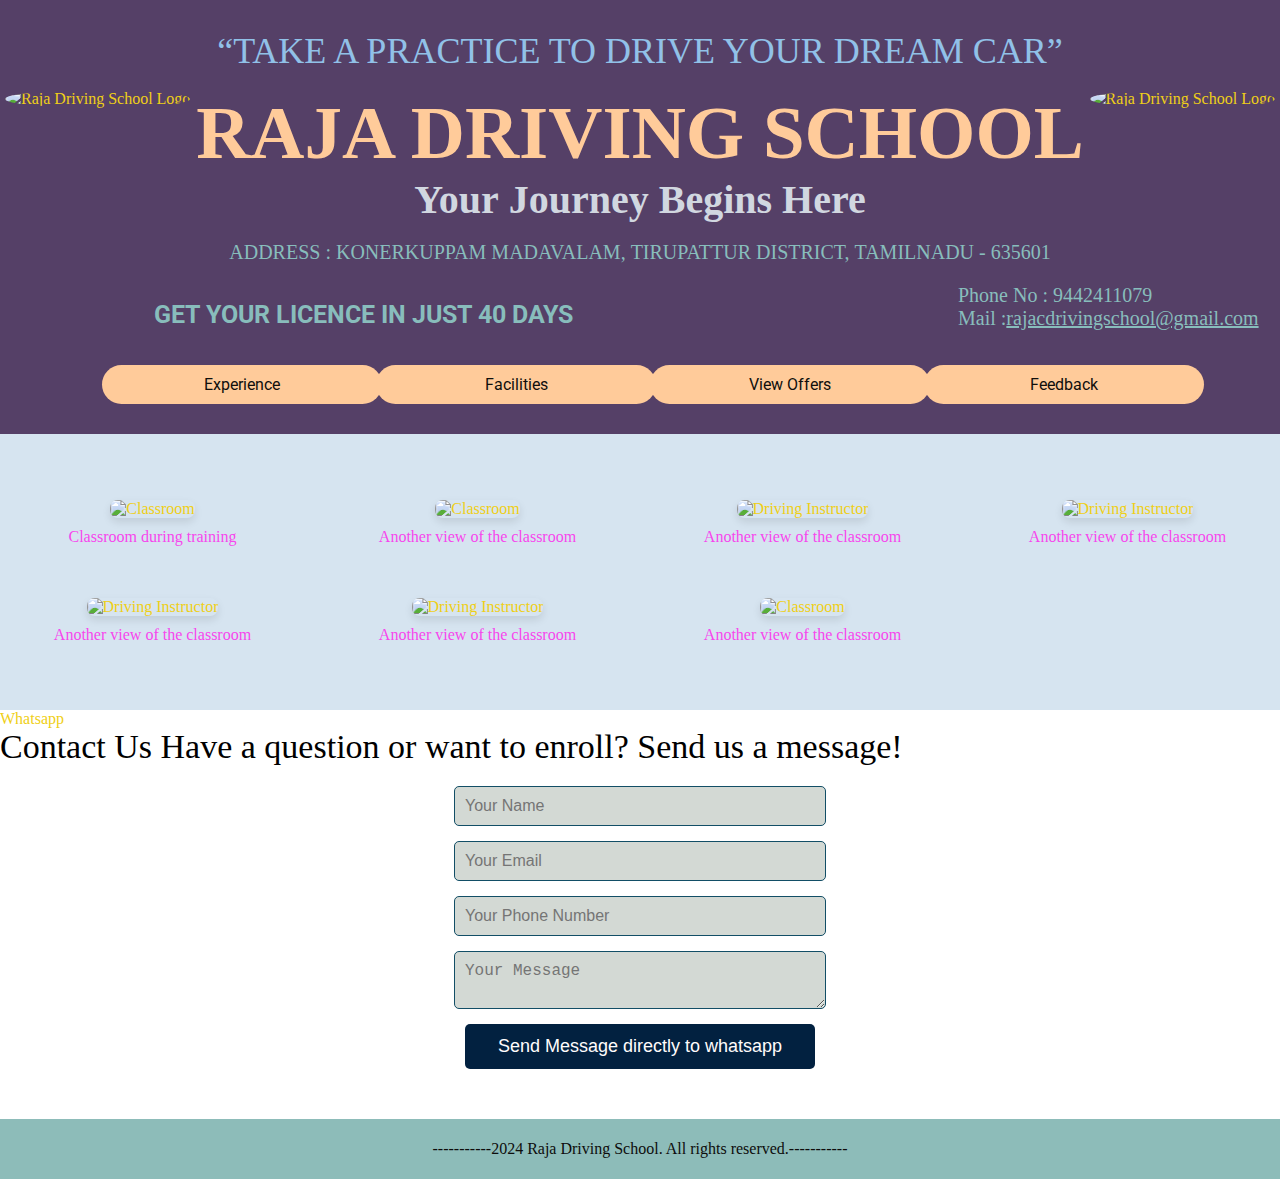
==== index.html @ 4eda8427 "Add files via upload" ====
<!DOCTYPE html>
<html lang="en">
<head>
    <meta charset="UTF-8">
    <meta name="viewport" content="width=device-width, initial-scale=1.0">
    <title>RAJA DRIVING SCHOOL</title>
    <link rel="preconnect" href="https://fonts.googleapis.com">
    <link rel="preconnect" href="https://fonts.gstatic.com" crossorigin>
    <link href="https://fonts.googleapis.com/css2?family=Adamina&family=Alfa+Slab+One&family=Roboto:ital,wght@0,100;0,300;0,400;0,500;0,700;0,900;1,100;1,300;1,400;1,500;1,700;1,900&family=Sedan+SC&display=swap" rel="stylesheet">
    <link rel="stylesheet" href="styles.css"/>
</head>
<body>
    <!-- Header section -->
     <header>
        <div class="header-title">
            <q class="animated-text">TAKE A PRACTICE TO DRIVE YOUR DREAM CAR</q>
        </div>
        <br/>
        <div class="title">
            <div class="L-img-1">
                <img src="images/L_logo.jpg" alt="Raja Driving School Logo" class="logo">
            </div>
            <div>
                <span class="title-1">RAJA DRIVING SCHOOL</span>
                <span class="title-2">Your&nbsp;Journey&nbsp;Begins&nbsp;Here</span>
                <br/>
                <br/>
                <span class="title-3"><g>ADDRESS&nbsp;:&nbsp;KONERKUPPAM&nbsp;MADAVALAM,&nbsp;TIRUPATTUR&nbsp;DISTRICT,&nbsp;TAMILNADU&nbsp;-&nbsp;635601</g></span>
            </div>
            <div class="L-img-2">
                <img src="images/L_logo.jpg" alt="Raja Driving School Logo" class="logo">
            </div>
        </div>
        <div class="menu">
              <div class="left-menu">
                    <p>
                        <o>GET&nbsp;YOUR&nbsp;LICENCE&nbsp;IN&nbsp;JUST&nbsp;40&nbsp;DAYS</o>   
                    </p>
                    
              </div>
              <div class="right-menu">
                  <span> <z>Phone&nbsp;No&nbsp;:&nbsp;9442411079</z></span>
                  <br/>
                  <span><z>Mail :<u>rajacdrivingschool@gmail.com</u></z></span>
              </div>
        </div>
        <div class="dropdown">
            <div class="drop-menu">
                <div>
                    <button id="experienceBtn">Experience</button>
                </div>
                <div>
                    <button id="facilitiesBtn">Facilities</button>
                </div>
                <div>
                    <button id="offersBtn">View Offers</button>
                </div>
                <div>
                    <button id="feedbackBtn">Feedback</button>
                </div>
            </div>     
                 
        </div>
     </header>
     <main>
            <!-- MENU SECTION STARTS -->

                <section id="experience" class="hidden">
                    <div class="container">
                        <h2>20+ Years of Experience</h2>
                        <p>Raja Driving School has been providing quality driving education for over 20+ years. Our experienced instructors ensure a safe and effective learning experience for all students.</p>
                    </div>
                </section>  

                <div id="offersContainer" style="display: none;">
                    <h2>Special Offers</h2>
                    <ul id="offersList">

                    </ul>
                </div>

                <section id="feedbackSection" class="hidden">
                        <h2>Share Your Feedback</h2>
                        <form id="feedbackForm">
                            <textarea id="feedbackMessage" placeholder="Write your feedback here" rows="10" cols="30" required></textarea>
                            <br/>
                            <button type="submit">Submit Feedback</button>
                        </form>
                </section>
                <section id="allFeedbacksSection" class="hidden">
                        <h2>All Feedbacks</h2>
                        <ul id="feedbackList"></ul>
                </section>

                <!-- Content Section for "Facilities" (Initially Hidden) -->
                <section id="facilities" class="hidden">
                    <div class="container">
                        <h2>Our&nbsp;Facilities</h2>
                        <ul>
                            <li>If you're in Tirupattur, we offer convenient pick-up from nearby stops for your driving lessons.</li>
                            <li>Our driving school provides training with the latest driving car models for your comfort and safety.</li>
                            <li>We accommodate your schedule by offering driving lessons that align with your office or college timings.</li>
                            <li>Flexible scheduling for students</li>
                        </ul>
                    </div>
                </section>
            <!-- MENU SECTION ENDS -->
            <!-- PHOTO GALLERY SECTION  -->
             <!-- Photo Gallery Section -->
            <section id="gallery">
                <div class="container">
                
                    <div class="photo-grid">
                        <figure>
                            <img src="images/IMG_20240509_194038.jpg" alt="Classroom">
                            <figcaption class="caption">Classroom during training</figcaption>
                        </figure>
                        <figure>
                            <img src="images/IMG_20240509_194102.jpg" alt="Classroom">
                            <figcaption class="caption">Another view of the classroom</figcaption>
                        </figure>
                        <figure>
                            <img src="images/IMG_20240509_194141.jpg" alt="Driving Instructor">
                            <figcaption class="caption">Another view of the classroom</figcaption>
                        </figure> 
                        <figure>
                            <img src="images/IMG_20240509_194228.jpg" alt="Driving Instructor">
                            <figcaption class="caption">Another view of the classroom</figcaption>
                        </figure> 
                        <figure>
                            <img src="images/IMG-20190316-WA0002.jpg" alt="Driving Instructor">
                            <figcaption class="caption">Another view of the classroom</figcaption>
                        </figure>
                        <figure>
                            <img src="images/IMG-20190316-WA0012.jpg" alt="Driving Instructor">
                            <figcaption class="caption">Another view of the classroom</figcaption>
                        </figure> 
                        <figure>
                            <img src="images/IMG_20240509_194102.jpg" alt="Classroom">
                            <figcaption class="caption">Another view of the classroom</figcaption>
                        </figure>
                    
                    </div>
                </div>
            </section>
            
            Whatsapp



<section id="contact">
    <div class="container">
       
        <d>Contact Us Have a question or want to enroll? Send us a message!</d>
        <form id="contactForm" action="submit.php" method="post">
            <input type="text" name="name" id="name" placeholder="Your Name" required>
            <input type="email" name="email" id="email" placeholder="Your Email" required>
            <input type="tel" name="phone" id="phone" placeholder="Your Phone Number" required>
            <textarea name="message" id="message" placeholder="Your Message" required></textarea>
            <button type="button" onclick="sendWhatsAppMessage()">Send Message directly to whatsapp</button>

            <link rel="preconnect" href="https://fonts.googleapis.com">
    <link rel="preconnect" href="https://fonts.gstatic.com" crossorigin>
    <link href="https://fonts.googleapis.com/css2?family=Adamina&family=Alfa+Slab+One&family=Roboto:ital,wght@0,100;0,300;0,400;0,500;0,700;0,900;1,100;1,300;1,400;1,500;1,700;1,900&family=Sedan+SC&display=swap" rel="stylesheet">
    <link rel="stylesheet" href="styles.css">
    
        </form>
    </div>
</section>
     </main>
     <footer>
        <div class="container">
            <p>-----------2024 Raja Driving School. All rights reserved.-----------</p>
        </div>
     </footer>
     <script src="scripts.js"></script>
</body>
</html>
---- styles.css ----
/* language: CSS */

/* Reset default margin and padding */
body, html {
    margin: 0;
    padding: 0;
    font-family: Arial, sans-serif;
    color: #efcf17;
}

body{
    font-family: 'Inter';
}

/* HEADER STARTS  */
header{
    background-color: #554067;
    padding: 30px 2px;
}
.animated-text {
    font-size: 36px;
    color: hsl(207, 66%, 74%);
    animation: slide-in 5s ease forwards;
}
.header-title{
    text-align: center;
}
.logo{
    width: 100px;
    height: 100px;
    border-radius: 190%;
    animation: logoSpin 3s infinite linear;
}
@keyframes logoSpin {
    0% {
        transform: rotateY(odeg)
    }
    100% {
        transform: rotateY(360deg)
    }
}
.title{
    display: grid;
    grid-template-columns: 15% 70% 15%;
}
.title div{ 
     text-align: center;
}
.title-1{
    font: Alfa Slab One;
    color:#FFCB9A;
    font-size: 75px;
    font-weight: bold;
}
.title-2{
    color: #d1d7e0;
    font-size: 40px;
    text-align: center;
    font-weight: bold;
    word-wrap: break-word
}
.title-3{
    color: #88bdbc;
    font-size: 20px;
    word-wrap: break-word
}
/* MENU SECTION OF HEADER STARTS HERE  */
.menu{
    padding: 20px 2px;
    display: flex;
}
.left-menu{
    flex: 3;
}
.right-menu{
    flex:1;
}
.left-menu p{
    margin-left:150px;
}
z{
    font: bolder;
    font-size: 20px;
    color: #88bdbc;
}
o{
    font-size: 25px;
    font-weight: bolder;
    font-family: 'Roboto';
    color:#88bdbc;
}

.drop-menu{
    display: grid;
    grid-template-columns: 25% 25% 25% 25%;
    text-align: center;
    grid-gap: 5px;
    padding: 0px 100px;
}
.drop-menu  button{
    padding: 10px 20px;
    width: 280px;
    font-size: 1rem;
    background-color: #ffcb9a; 
    color: #100f0d;
    cursor: pointer;
    border-style:hidden ;
    border-radius: 900px;
    font-family: roboto;
}
.drop-menu  button:hover{
    background-color: #d67d30; /*all buttons color change after touching*/
}


/* MENU SECTION OF HEADER ENDS HERE  */

/* HEADER ENDS  */


/* MAIN STARTS  */

.hidden {
    display: none;
}
/* EXPERIENCE  */
#experience {
    background-color:#ffffff; 
    padding: 5px;
    margin-left: 20px;
    margin-top: 10px;
}
#experience h2 {
    font-size: 34px; 
    color: #333;
    
}
#experience p {
    font-size: 20px;
    color: #0d9832;
}
/* FACILITIES  */
/* Content section styles */
#facilities {
    background-color: #ffffff;
    padding: 0px;
    display: none; /* Initially hidden */
}

#facilities h2 {
    font-size: 40px;
    color: #333;
    margin-left: 20px;
    margin-top: -10px;
}

#facilities ul {
    list-style-type: disc;
    padding-left: 70px;
}

#facilities li {
    font-size: 18px;
    color: #0d9832;
    margin-top: -10px;
    margin-right: 40px;
    line-height: 35px;
}
/* OFFERS  */
#offersContainer h2 {
    color: #000000; /* Set text color */
    margin-left: 20px;
    font-size: 34px; /* Set font size */
    margin-bottom: 15px; 
    margin-top: 40px;/* Add margin below the heading */
}
/* Styles for the list inside the container */
#offersList li {
    padding: 0.5px; /* Remove default padding */
    margin-top: -20px;
}

/* Styles for list items within the list */
#offersList li {
    font-size: 18px;
    color: #0d9832;
    margin-top: -10px;
    margin-right: 40px;
    line-height: 35px;
}

#feedbackSection h2{
    color: #000000; /* Set text color */
    margin-left: 20px;
    font-size: 34px; /* Set font size */
    margin-bottom: 15px; 
    margin-top: 40px;/* Add margin below the heading */
}
#feedbackForm{
    margin-left: 20px;
    padding: 10px;
}
#feedbackForm button{
    padding: 10px 20px;
    width: 280px;
    font-size: 1rem;
    background-color: #ffcb9a; 
    color: #100f0d;
    cursor: pointer;
    border-style:hidden ;
    border-radius: 900px;
    font-family: roboto;
    margin-top: 20px;
}

#gallery{
    padding: 50px 0;
    background-color: #d6e4f0;
    text-align: center;
}
.photo-grid {
    display: grid;
    grid-template-columns: repeat(auto-fit, minmax(300px, 1fr));
    grid-gap: 20px;
}

.photo-grid img {
    width: 100%;
    border-radius: 8px;
    box-shadow: 0 4px 8px rgba(0, 0, 0, 0.1);
}

.caption {
    font-size: 16px;
    margin-top: 10px;
    font: 600;
    color: #f646ed;
}

/* Input styles */
#contactForm input[type="text"],
#contactForm input[type="email"],
#contactForm input[type="tel"],
#contactForm textarea {
    width: 350px;
    padding: 10px;
    margin-bottom: 15px;
    border: 1px solid #124e66;
    border-radius: 5px;
    font-size: 16px;
    
    background-color: #d3d9d4;
}
d{
    font-size: 34px ;
    color: black;
}
.contact-container{
    display: flex;
    flex-direction: column;
}
#contactForm{
    display: flex;
    padding: 20px 10px;
    flex-direction:column;
    align-items: center;
}

#contactForm button {
    display: block;
    width: 350px;
    
    padding: 12px;
    border: none;
    border-radius: 5px;
    background-color: #022140;
    color: #fffcfc;
    font-size: 18px;
    cursor: pointer;
    transition: background-color 0.3s ease;}
/* MAIN ENDS  */

/* FOOTER  */
/* Footer styles */
footer {
    background-color: #8dbcb9;
    color: #0d0d0c;
    text-align: center;
    padding: 5px 0;
    margin-top:30px ;
}

/* MEDIA QUERY  */

@media screen and (max-width:900px) {
     .title{
        grid-template-columns: 100%;
     }
     .animated-text {
        font-size: 25px;
     }
     .title-1{
        font-size: 50px;
     }
     .title-2{
        font-size: 30px;
     }
     .title-3{
        font-size: 12px;
     }
     .L-img-2{
        display: none;
     }
     .left-menu p{
        margin-left: 0px;
        text-align: center;
     }
     .right-menu{
        text-align: center;
     }
     o{
        font-size: 15px;
     }
     .menu{
        flex-direction: column;
     }
     .drop-menu{
        grid-template-columns: 50% 50%;
        padding: 0px 10px;
    }
}
@media screen and (max-width:900px){
    .drop-menu{
        grid-template-columns: 100%;
        padding: 0px;
    }
}
---- styles.css ----
/* language: CSS */

/* Reset default margin and padding */
body, html {
    margin: 0;
    padding: 0;
    font-family: Arial, sans-serif;
    color: #efcf17;
}

body{
    font-family: 'Inter';
}

/* HEADER STARTS  */
header{
    background-color: #554067;
    padding: 30px 2px;
}
.animated-text {
    font-size: 36px;
    color: hsl(207, 66%, 74%);
    animation: slide-in 5s ease forwards;
}
.header-title{
    text-align: center;
}
.logo{
    width: 100px;
    height: 100px;
    border-radius: 190%;
    animation: logoSpin 3s infinite linear;
}
@keyframes logoSpin {
    0% {
        transform: rotateY(odeg)
    }
    100% {
        transform: rotateY(360deg)
    }
}
.title{
    display: grid;
    grid-template-columns: 15% 70% 15%;
}
.title div{ 
     text-align: center;
}
.title-1{
    font: Alfa Slab One;
    color:#FFCB9A;
    font-size: 75px;
    font-weight: bold;
}
.title-2{
    color: #d1d7e0;
    font-size: 40px;
    text-align: center;
    font-weight: bold;
    word-wrap: break-word
}
.title-3{
    color: #88bdbc;
    font-size: 20px;
    word-wrap: break-word
}
/* MENU SECTION OF HEADER STARTS HERE  */
.menu{
    padding: 20px 2px;
    display: flex;
}
.left-menu{
    flex: 3;
}
.right-menu{
    flex:1;
}
.left-menu p{
    margin-left:150px;
}
z{
    font: bolder;
    font-size: 20px;
    color: #88bdbc;
}
o{
    font-size: 25px;
    font-weight: bolder;
    font-family: 'Roboto';
    color:#88bdbc;
}

.drop-menu{
    display: grid;
    grid-template-columns: 25% 25% 25% 25%;
    text-align: center;
    grid-gap: 5px;
    padding: 0px 100px;
}
.drop-menu  button{
    padding: 10px 20px;
    width: 280px;
    font-size: 1rem;
    background-color: #ffcb9a; 
    color: #100f0d;
    cursor: pointer;
    border-style:hidden ;
    border-radius: 900px;
    font-family: roboto;
}
.drop-menu  button:hover{
    background-color: #d67d30; /*all buttons color change after touching*/
}


/* MENU SECTION OF HEADER ENDS HERE  */

/* HEADER ENDS  */


/* MAIN STARTS  */

.hidden {
    display: none;
}
/* EXPERIENCE  */
#experience {
    background-color:#ffffff; 
    padding: 5px;
    margin-left: 20px;
    margin-top: 10px;
}
#experience h2 {
    font-size: 34px; 
    color: #333;
    
}
#experience p {
    font-size: 20px;
    color: #0d9832;
}
/* FACILITIES  */
/* Content section styles */
#facilities {
    background-color: #ffffff;
    padding: 0px;
    display: none; /* Initially hidden */
}

#facilities h2 {
    font-size: 40px;
    color: #333;
    margin-left: 20px;
    margin-top: -10px;
}

#facilities ul {
    list-style-type: disc;
    padding-left: 70px;
}

#facilities li {
    font-size: 18px;
    color: #0d9832;
    margin-top: -10px;
    margin-right: 40px;
    line-height: 35px;
}
/* OFFERS  */
#offersContainer h2 {
    color: #000000; /* Set text color */
    margin-left: 20px;
    font-size: 34px; /* Set font size */
    margin-bottom: 15px; 
    margin-top: 40px;/* Add margin below the heading */
}
/* Styles for the list inside the container */
#offersList li {
    padding: 0.5px; /* Remove default padding */
    margin-top: -20px;
}

/* Styles for list items within the list */
#offersList li {
    font-size: 18px;
    color: #0d9832;
    margin-top: -10px;
    margin-right: 40px;
    line-height: 35px;
}

#feedbackSection h2{
    color: #000000; /* Set text color */
    margin-left: 20px;
    font-size: 34px; /* Set font size */
    margin-bottom: 15px; 
    margin-top: 40px;/* Add margin below the heading */
}
#feedbackForm{
    margin-left: 20px;
    padding: 10px;
}
#feedbackForm button{
    padding: 10px 20px;
    width: 280px;
    font-size: 1rem;
    background-color: #ffcb9a; 
    color: #100f0d;
    cursor: pointer;
    border-style:hidden ;
    border-radius: 900px;
    font-family: roboto;
    margin-top: 20px;
}

#gallery{
    padding: 50px 0;
    background-color: #d6e4f0;
    text-align: center;
}
.photo-grid {
    display: grid;
    grid-template-columns: repeat(auto-fit, minmax(300px, 1fr));
    grid-gap: 20px;
}

.photo-grid img {
    width: 100%;
    border-radius: 8px;
    box-shadow: 0 4px 8px rgba(0, 0, 0, 0.1);
}

.caption {
    font-size: 16px;
    margin-top: 10px;
    font: 600;
    color: #f646ed;
}

/* Input styles */
#contactForm input[type="text"],
#contactForm input[type="email"],
#contactForm input[type="tel"],
#contactForm textarea {
    width: 350px;
    padding: 10px;
    margin-bottom: 15px;
    border: 1px solid #124e66;
    border-radius: 5px;
    font-size: 16px;
    
    background-color: #d3d9d4;
}
d{
    font-size: 34px ;
    color: black;
}
.contact-container{
    display: flex;
    flex-direction: column;
}
#contactForm{
    display: flex;
    padding: 20px 10px;
    flex-direction:column;
    align-items: center;
}

#contactForm button {
    display: block;
    width: 350px;
    
    padding: 12px;
    border: none;
    border-radius: 5px;
    background-color: #022140;
    color: #fffcfc;
    font-size: 18px;
    cursor: pointer;
    transition: background-color 0.3s ease;}
/* MAIN ENDS  */

/* FOOTER  */
/* Footer styles */
footer {
    background-color: #8dbcb9;
    color: #0d0d0c;
    text-align: center;
    padding: 5px 0;
    margin-top:30px ;
}

/* MEDIA QUERY  */

@media screen and (max-width:900px) {
     .title{
        grid-template-columns: 100%;
     }
     .animated-text {
        font-size: 25px;
     }
     .title-1{
        font-size: 50px;
     }
     .title-2{
        font-size: 30px;
     }
     .title-3{
        font-size: 12px;
     }
     .L-img-2{
        display: none;
     }
     .left-menu p{
        margin-left: 0px;
        text-align: center;
     }
     .right-menu{
        text-align: center;
     }
     o{
        font-size: 15px;
     }
     .menu{
        flex-direction: column;
     }
     .drop-menu{
        grid-template-columns: 50% 50%;
        padding: 0px 10px;
    }
}
@media screen and (max-width:900px){
    .drop-menu{
        grid-template-columns: 100%;
        padding: 0px;
    }
}
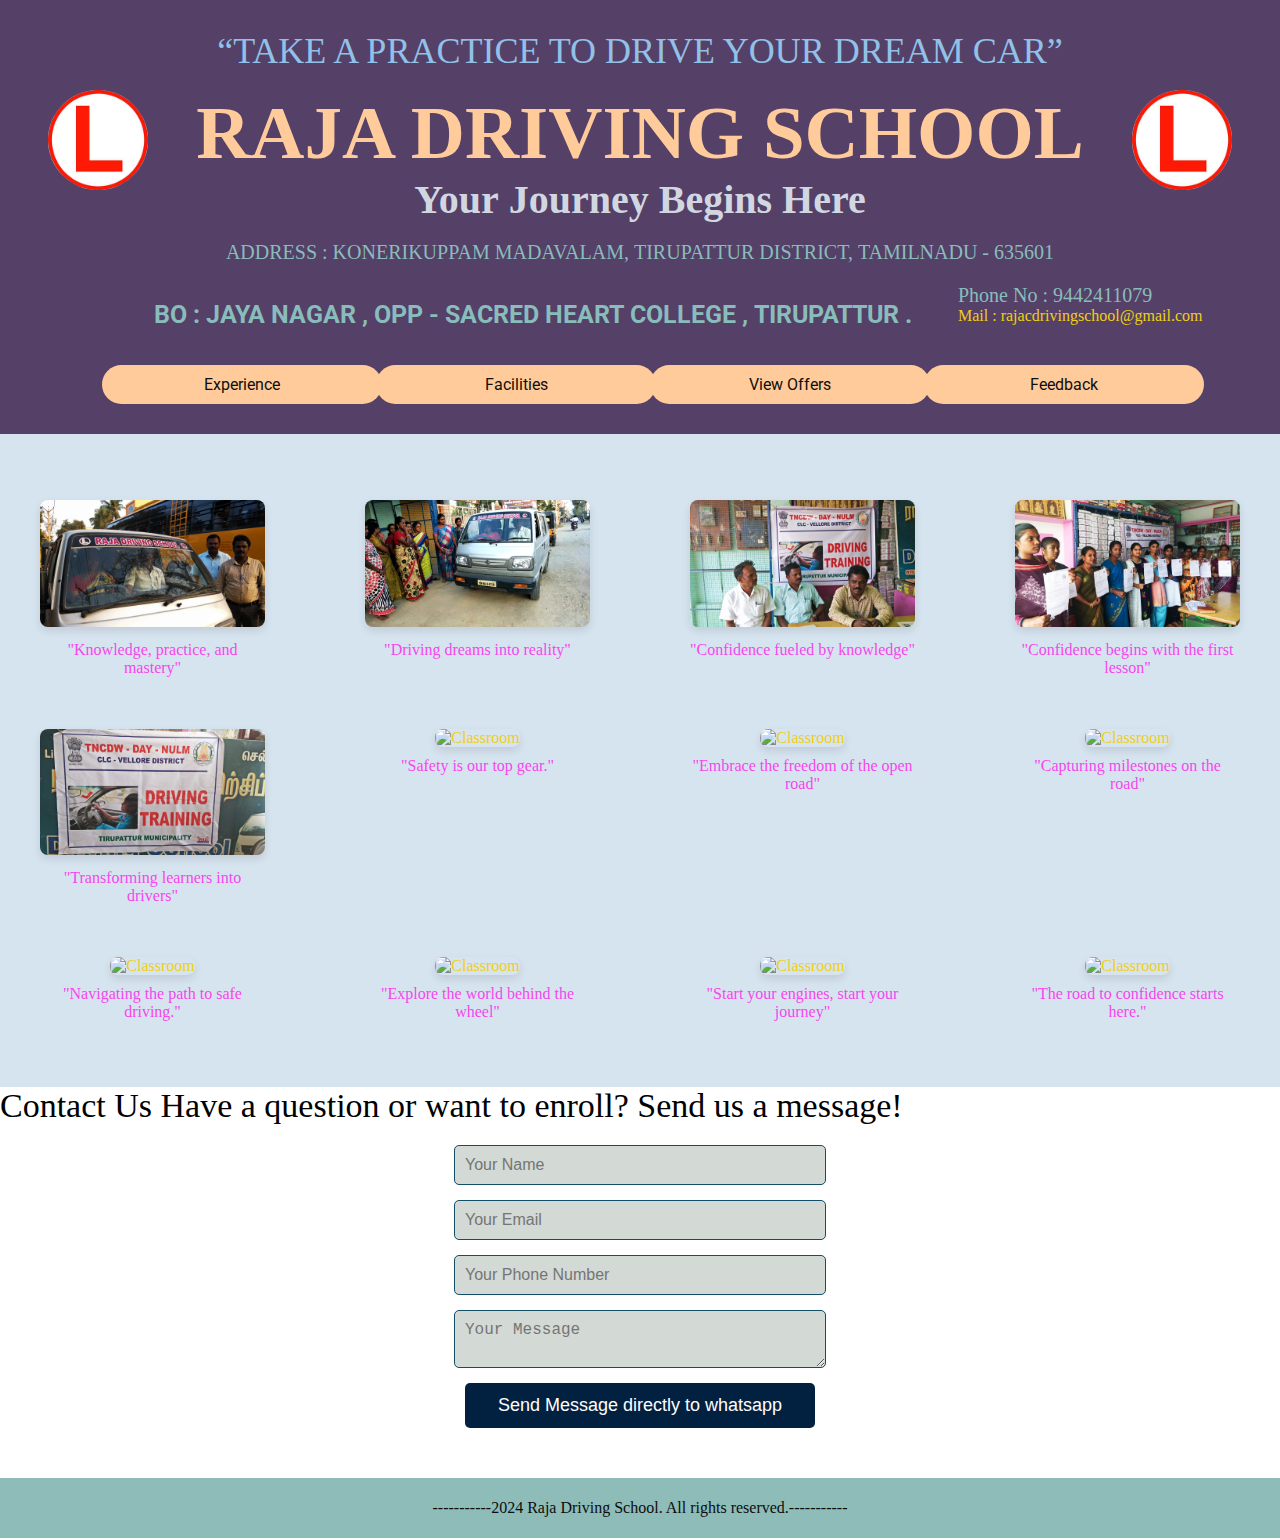
==== commit a76691c6: "Update index.html" ====
--- a/index.html
+++ b/index.html
@@ -25,7 +25,7 @@
                 <span class="title-2">Your&nbsp;Journey&nbsp;Begins&nbsp;Here</span>
                 <br/>
                 <br/>
-                <span class="title-3"><g>ADDRESS&nbsp;:&nbsp;KONERKUPPAM&nbsp;MADAVALAM,&nbsp;TIRUPATTUR&nbsp;DISTRICT,&nbsp;TAMILNADU&nbsp;-&nbsp;635601</g></span>
+                <span class="title-3"><g>ADDRESS&nbsp;:&nbsp;KONERIKUPPAM&nbsp;MADAVALAM,&nbsp;TIRUPATTUR&nbsp;DISTRICT,&nbsp;TAMILNADU&nbsp;-&nbsp;635601</g></span>
             </div>
             <div class="L-img-2">
                 <img src="images/L_logo.jpg" alt="Raja Driving School Logo" class="logo">
@@ -34,14 +34,14 @@
         <div class="menu">
               <div class="left-menu">
                     <p>
-                        <o>GET&nbsp;YOUR&nbsp;LICENCE&nbsp;IN&nbsp;JUST&nbsp;40&nbsp;DAYS</o>   
+                        <o>BO&nbsp;:&nbsp;JAYA&nbsp;NAGAR&nbsp;,&nbsp;OPP&nbsp;-&nbsp;SACRED&nbsp;HEART&nbsp;COLLEGE&nbsp;,&nbsp;TIRUPATTUR&nbsp;.</o>   
                     </p>
                     
               </div>
               <div class="right-menu">
                   <span> <z>Phone&nbsp;No&nbsp;:&nbsp;9442411079</z></span>
                   <br/>
-                  <span><z>Mail :<u>rajacdrivingschool@gmail.com</u></z></span>
+                  <span><y>Mail&nbsp;:&nbsp;rajacdrivingschool@gmail.com</u></y></span>
               </div>
         </div>
         <div class="dropdown">
@@ -113,38 +113,53 @@
                     <div class="photo-grid">
                         <figure>
                             <img src="images/IMG_20240509_194038.jpg" alt="Classroom">
-                            <figcaption class="caption">Classroom during training</figcaption>
+                            <figcaption class="caption">"Knowledge, practice, and mastery"</figcaption>
                         </figure>
                         <figure>
                             <img src="images/IMG_20240509_194102.jpg" alt="Classroom">
-                            <figcaption class="caption">Another view of the classroom</figcaption>
+                            <figcaption class="caption">"Driving dreams into reality"</figcaption>
                         </figure>
                         <figure>
                             <img src="images/IMG_20240509_194141.jpg" alt="Driving Instructor">
-                            <figcaption class="caption">Another view of the classroom</figcaption>
+                            <figcaption class="caption">"Confidence fueled by knowledge"</figcaption>
                         </figure> 
                         <figure>
                             <img src="images/IMG_20240509_194228.jpg" alt="Driving Instructor">
-                            <figcaption class="caption">Another view of the classroom</figcaption>
+                            <figcaption class="caption">"Confidence begins with the first lesson"</figcaption>
                         </figure> 
                         <figure>
                             <img src="images/IMG-20190316-WA0002.jpg" alt="Driving Instructor">
-                            <figcaption class="caption">Another view of the classroom</figcaption>
+                            <figcaption class="caption">"Transforming learners into drivers"</figcaption>
                         </figure>
+                      
                         <figure>
-                            <img src="images/IMG-20190316-WA0012.jpg" alt="Driving Instructor">
-                            <figcaption class="caption">Another view of the classroom</figcaption>
-                        </figure> 
-                        <figure>
-                            <img src="images/IMG_20240509_194102.jpg" alt="Classroom">
-                            <figcaption class="caption">Another view of the classroom</figcaption>
+                            <img src="images/IMG-20240513-WA0064.jpg" alt="Classroom">
+                            <figcaption class="caption">"Safety is our top gear."</figcaption>
+                        </figure><figure>
+                            <img src="images/IMG_20240513_185725.jpg" alt="Classroom">
+                            <figcaption class="caption">"Embrace the freedom of the open road"</figcaption>
+                        </figure><figure>
+                            <img src="images/IMG_20240513_185628.jpg" alt="Classroom">
+                            <figcaption class="caption">"Capturing milestones on the road"</figcaption>
+                        </figure><figure>
+                            <img src="images/IMG_20240513_185532.jpg" alt="Classroom">
+                            <figcaption class="caption">"Navigating the path to safe driving."</figcaption>
+                        </figure><figure>
+                            <img src="images/IMG_20240513_185428.jpg" alt="Classroom">
+                            <figcaption class="caption">"Explore the world behind the wheel"</figcaption>
+                        </figure><figure>
+                            <img src="images/IMG_20240513_185358.jpg" alt="Classroom">
+                            <figcaption class="caption">"Start your engines, start your journey"</figcaption>
+                        </figure><figure>
+                            <img src="images/IMG_20240513_185236.jpg" alt="Classroom">
+                            <figcaption class="caption">"The road to confidence starts here."</figcaption>
                         </figure>
                     
                     </div>
                 </div>
             </section>
             
-            Whatsapp
+      
 
 
 
@@ -175,4 +190,4 @@
      </footer>
      <script src="scripts.js"></script>
 </body>
-</html>+</html>
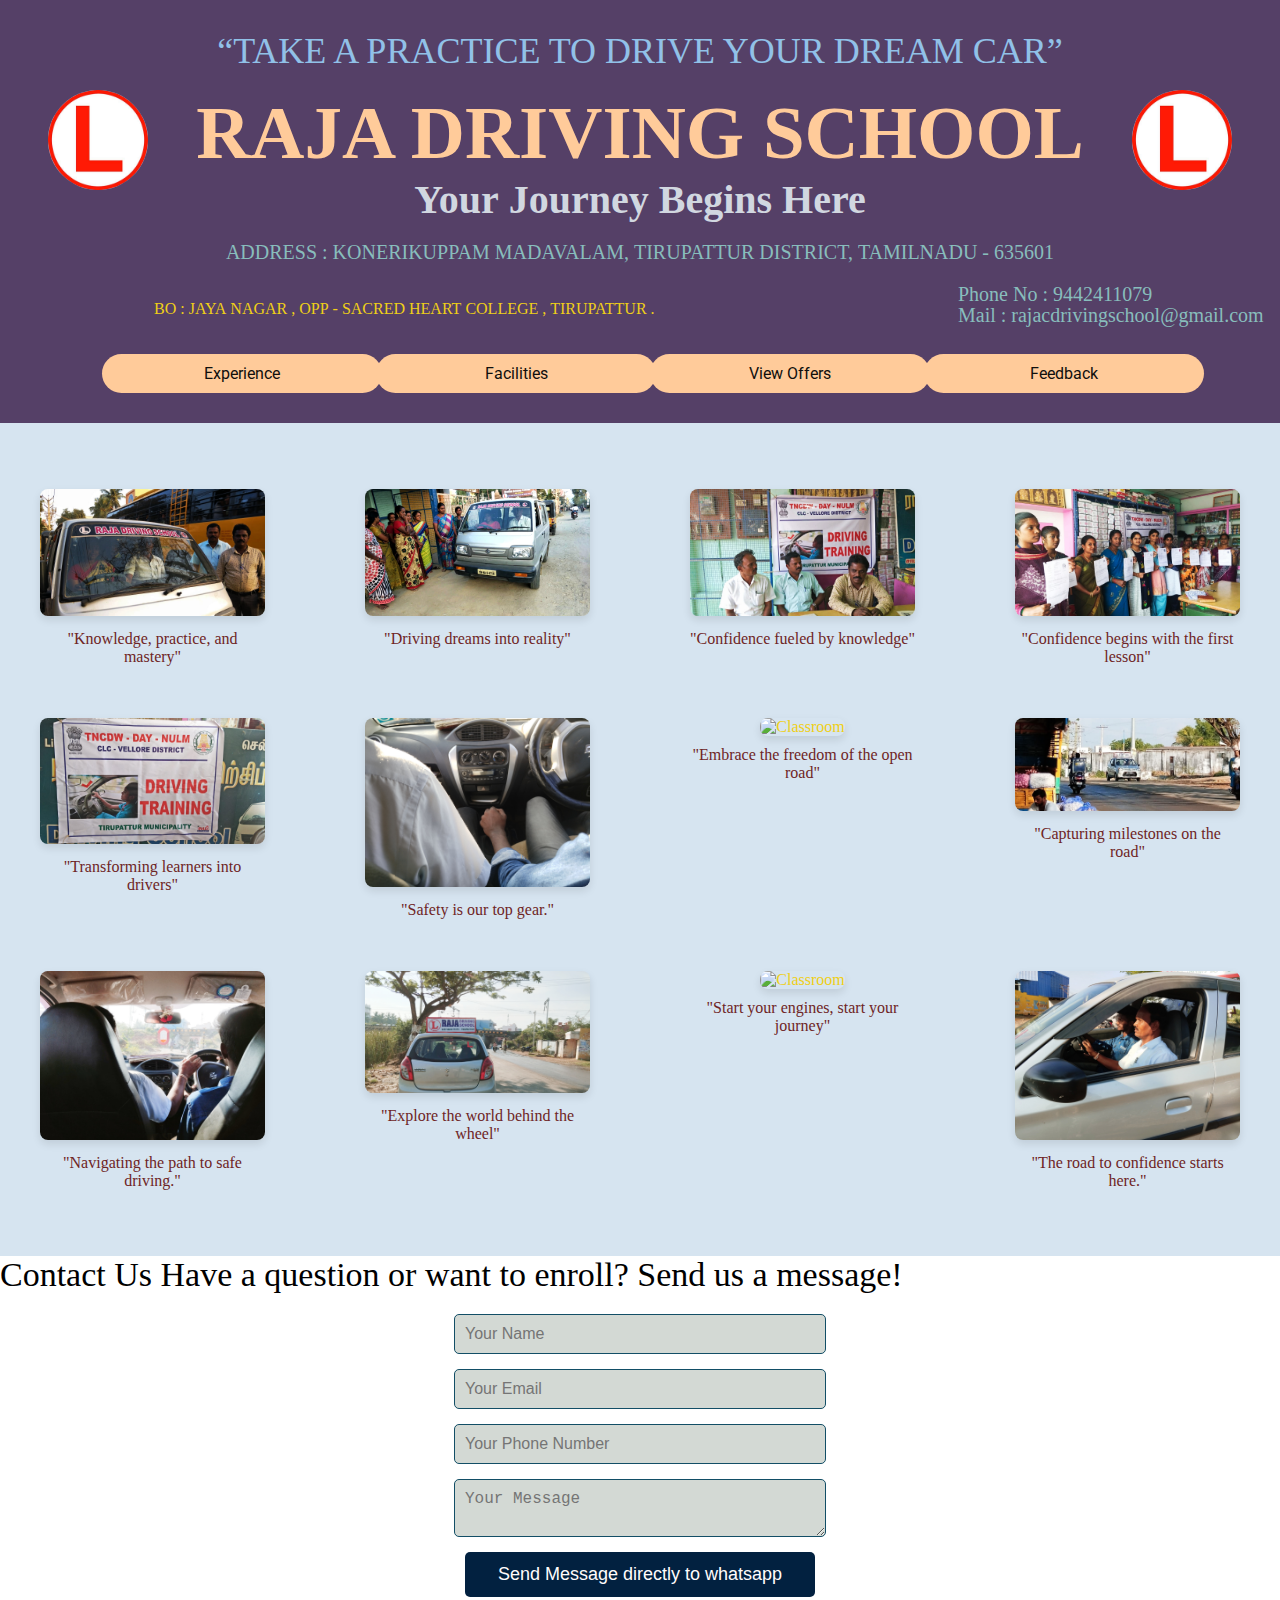
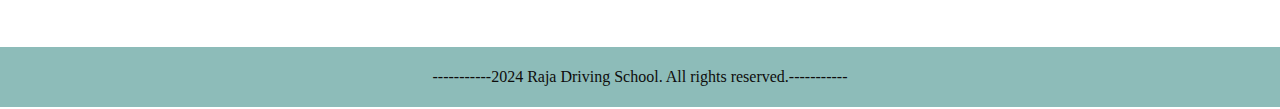
==== commit 426c9f94: "Update index.html" ====
--- a/index.html
+++ b/index.html
@@ -34,7 +34,7 @@
         <div class="menu">
               <div class="left-menu">
                     <p>
-                        <o>BO&nbsp;:&nbsp;JAYA&nbsp;NAGAR&nbsp;,&nbsp;OPP&nbsp;-&nbsp;SACRED&nbsp;HEART&nbsp;COLLEGE&nbsp;,&nbsp;TIRUPATTUR&nbsp;.</o>   
+                        <span class="left-menu"<o>BO&nbsp;:&nbsp;JAYA&nbsp;NAGAR&nbsp;,&nbsp;OPP&nbsp;-&nbsp;SACRED&nbsp;HEART&nbsp;COLLEGE&nbsp;,&nbsp;TIRUPATTUR&nbsp;.</o></span>   
                     </p>
                     
               </div>
--- a/styles.css
+++ b/styles.css
@@ -82,9 +82,18 @@
     font: bolder;
     font-size: 20px;
     color: #88bdbc;
+    margin-top: -100px;
+    line-height: 20px;
+}
+
+y{
+    font: bolder;
+    font-size: 20px;
+    color: #88bdbc;
+    line-height: 20px;
 }
 o{
-    font-size: 25px;
+    font-size: 20px;
     font-weight: bolder;
     font-family: 'Roboto';
     color:#88bdbc;
@@ -234,7 +243,7 @@
     font-size: 16px;
     margin-top: 10px;
     font: 600;
-    color: #f646ed;
+    color: #6e2525;
 }
 
 /* Input styles */
@@ -334,4 +343,15 @@
         grid-template-columns: 100%;
         padding: 0px;
     }
-}+}
+
+@keyframes slide-in {
+    0% {
+        transform: translateX(-100%);
+        opacity: 0;
+    }
+    100% {
+        transform: translateX(0);
+        opacity: 1;
+    }
+}
--- a/styles.css
+++ b/styles.css
@@ -82,9 +82,18 @@
     font: bolder;
     font-size: 20px;
     color: #88bdbc;
+    margin-top: -100px;
+    line-height: 20px;
+}
+
+y{
+    font: bolder;
+    font-size: 20px;
+    color: #88bdbc;
+    line-height: 20px;
 }
 o{
-    font-size: 25px;
+    font-size: 20px;
     font-weight: bolder;
     font-family: 'Roboto';
     color:#88bdbc;
@@ -234,7 +243,7 @@
     font-size: 16px;
     margin-top: 10px;
     font: 600;
-    color: #f646ed;
+    color: #6e2525;
 }
 
 /* Input styles */
@@ -334,4 +343,15 @@
         grid-template-columns: 100%;
         padding: 0px;
     }
-}+}
+
+@keyframes slide-in {
+    0% {
+        transform: translateX(-100%);
+        opacity: 0;
+    }
+    100% {
+        transform: translateX(0);
+        opacity: 1;
+    }
+}
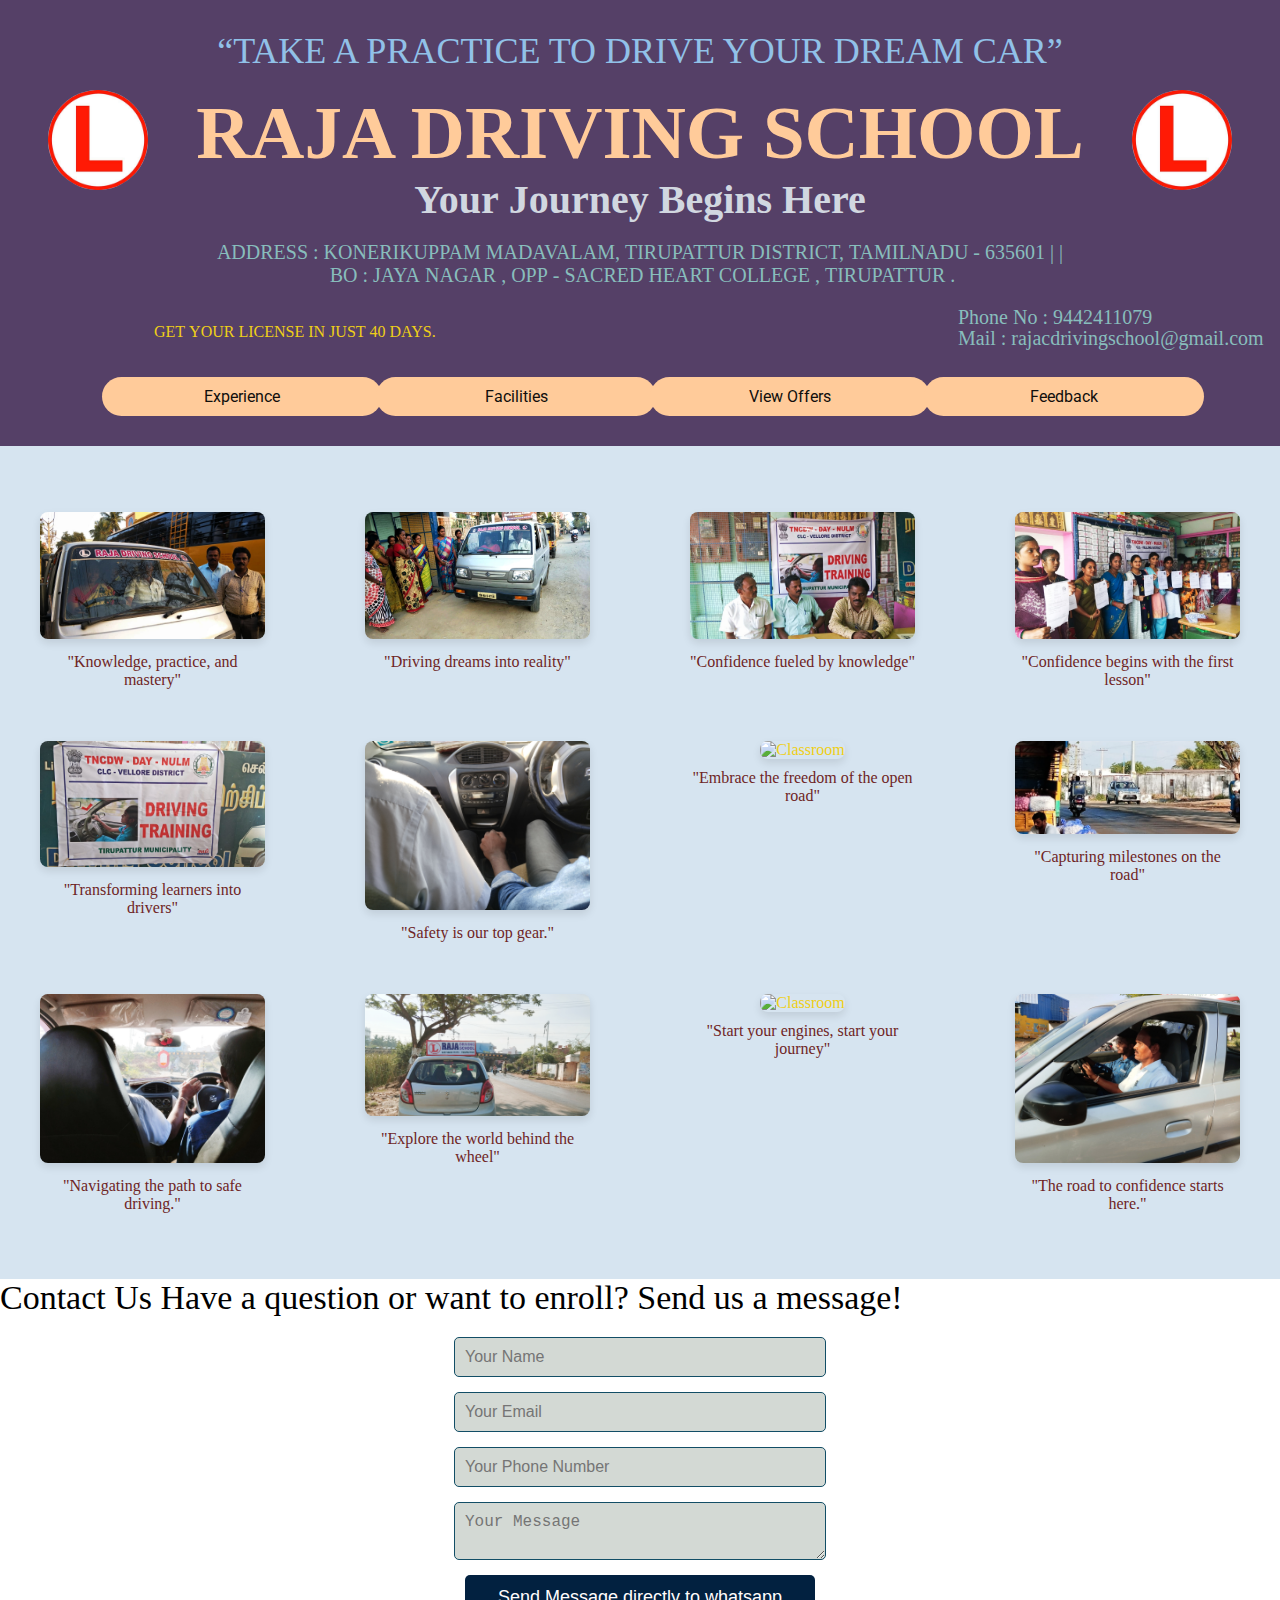
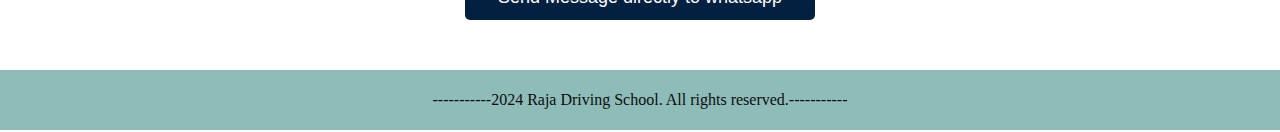
==== commit 7069a2c8: "Update index.html" ====
--- a/index.html
+++ b/index.html
@@ -25,7 +25,7 @@
                 <span class="title-2">Your&nbsp;Journey&nbsp;Begins&nbsp;Here</span>
                 <br/>
                 <br/>
-                <span class="title-3"><g>ADDRESS&nbsp;:&nbsp;KONERIKUPPAM&nbsp;MADAVALAM,&nbsp;TIRUPATTUR&nbsp;DISTRICT,&nbsp;TAMILNADU&nbsp;-&nbsp;635601</g></span>
+                <span class="title-3"><g>ADDRESS&nbsp;:&nbsp;KONERIKUPPAM&nbsp;MADAVALAM,&nbsp;TIRUPATTUR&nbsp;DISTRICT,&nbsp;TAMILNADU&nbsp;-&nbsp;635601&nbsp;|&nbsp;|&nbsp;BO&nbsp;:&nbsp;JAYA&nbsp;NAGAR&nbsp;,&nbsp;OPP&nbsp;-&nbsp;SACRED&nbsp;HEART&nbsp;COLLEGE&nbsp;,&nbsp;TIRUPATTUR&nbsp;.</g></span>
             </div>
             <div class="L-img-2">
                 <img src="images/L_logo.jpg" alt="Raja Driving School Logo" class="logo">
@@ -34,7 +34,7 @@
         <div class="menu">
               <div class="left-menu">
                     <p>
-                        <span class="left-menu"<o>BO&nbsp;:&nbsp;JAYA&nbsp;NAGAR&nbsp;,&nbsp;OPP&nbsp;-&nbsp;SACRED&nbsp;HEART&nbsp;COLLEGE&nbsp;,&nbsp;TIRUPATTUR&nbsp;.</o></span>   
+                        <span<o>GET&nbsp;YOUR&nbsp;LICENSE&nbsp;IN&nbsp;JUST&nbsp;40&nbsp;DAYS.</o>   
                     </p>
                     
               </div>
--- a/styles.css
+++ b/styles.css
@@ -93,7 +93,7 @@
     line-height: 20px;
 }
 o{
-    font-size: 20px;
+    font-size: 10px;
     font-weight: bolder;
     font-family: 'Roboto';
     color:#88bdbc;
--- a/styles.css
+++ b/styles.css
@@ -93,7 +93,7 @@
     line-height: 20px;
 }
 o{
-    font-size: 20px;
+    font-size: 10px;
     font-weight: bolder;
     font-family: 'Roboto';
     color:#88bdbc;
